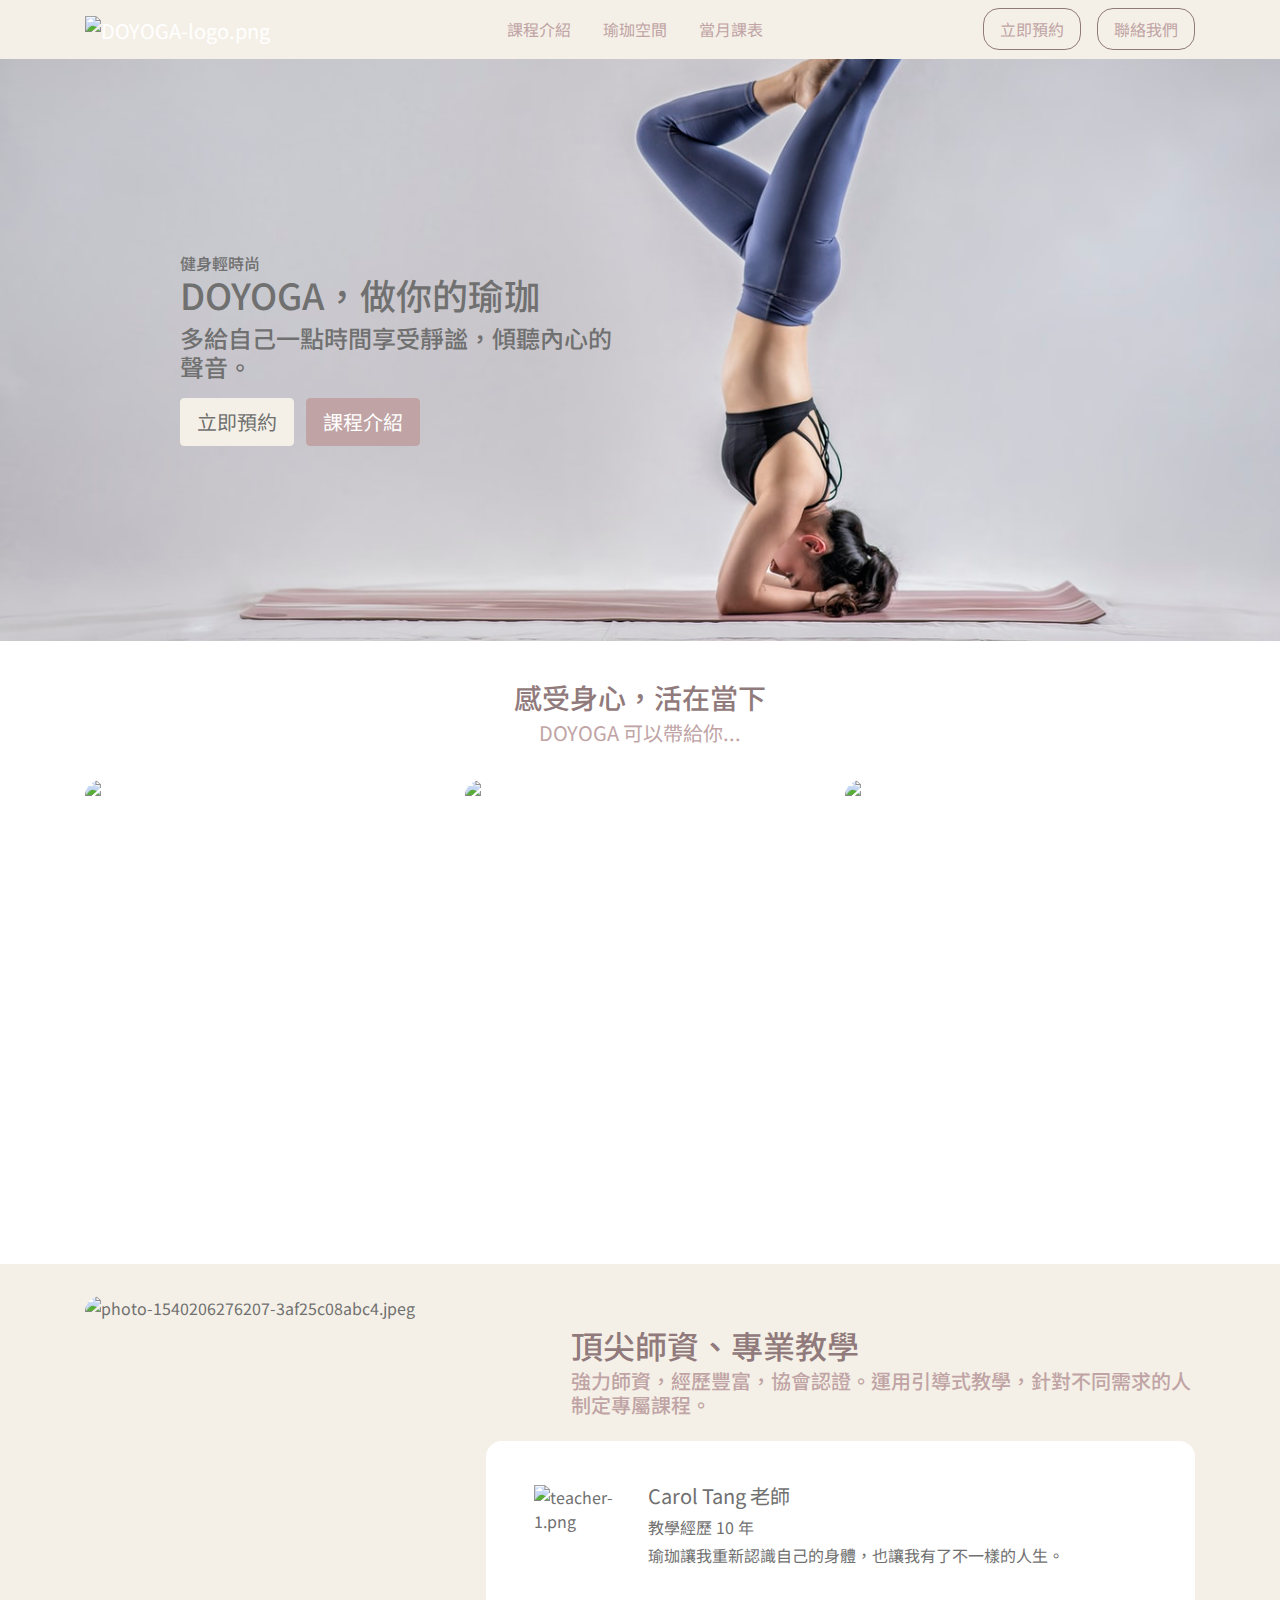
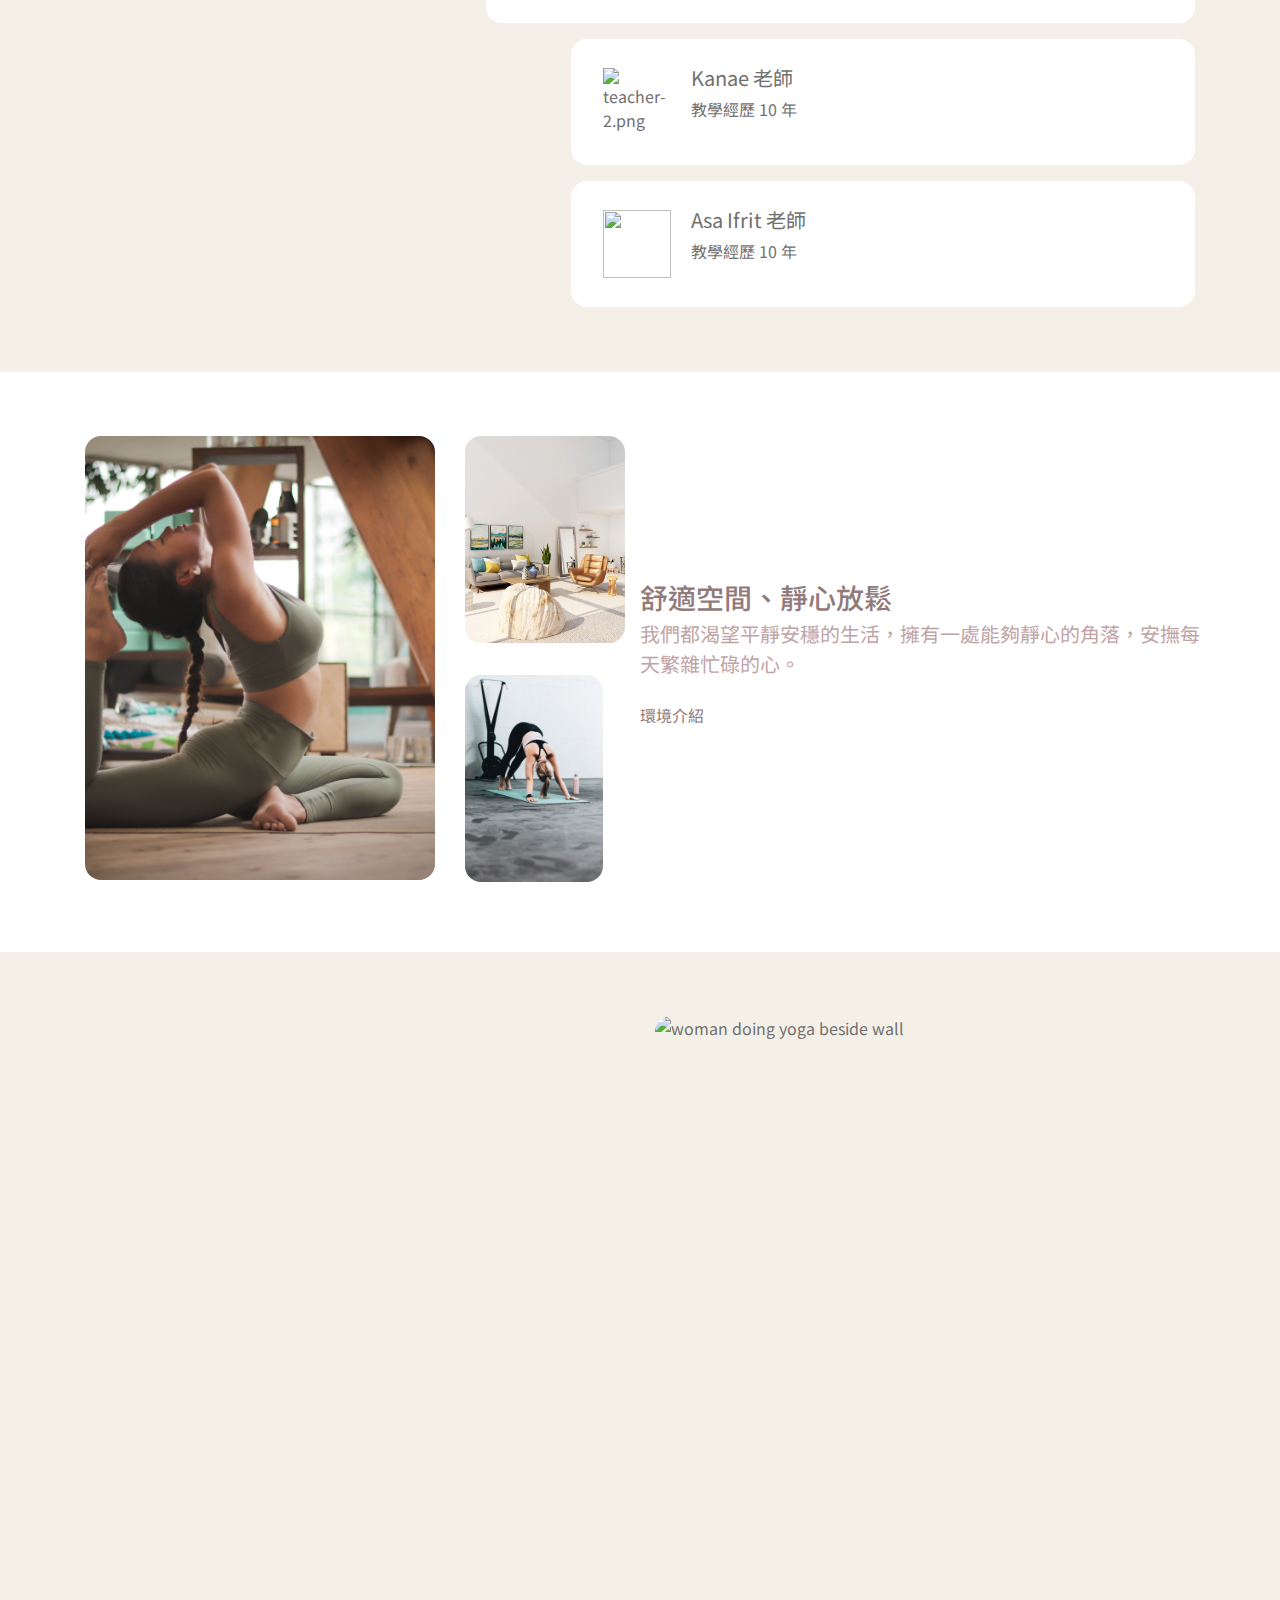
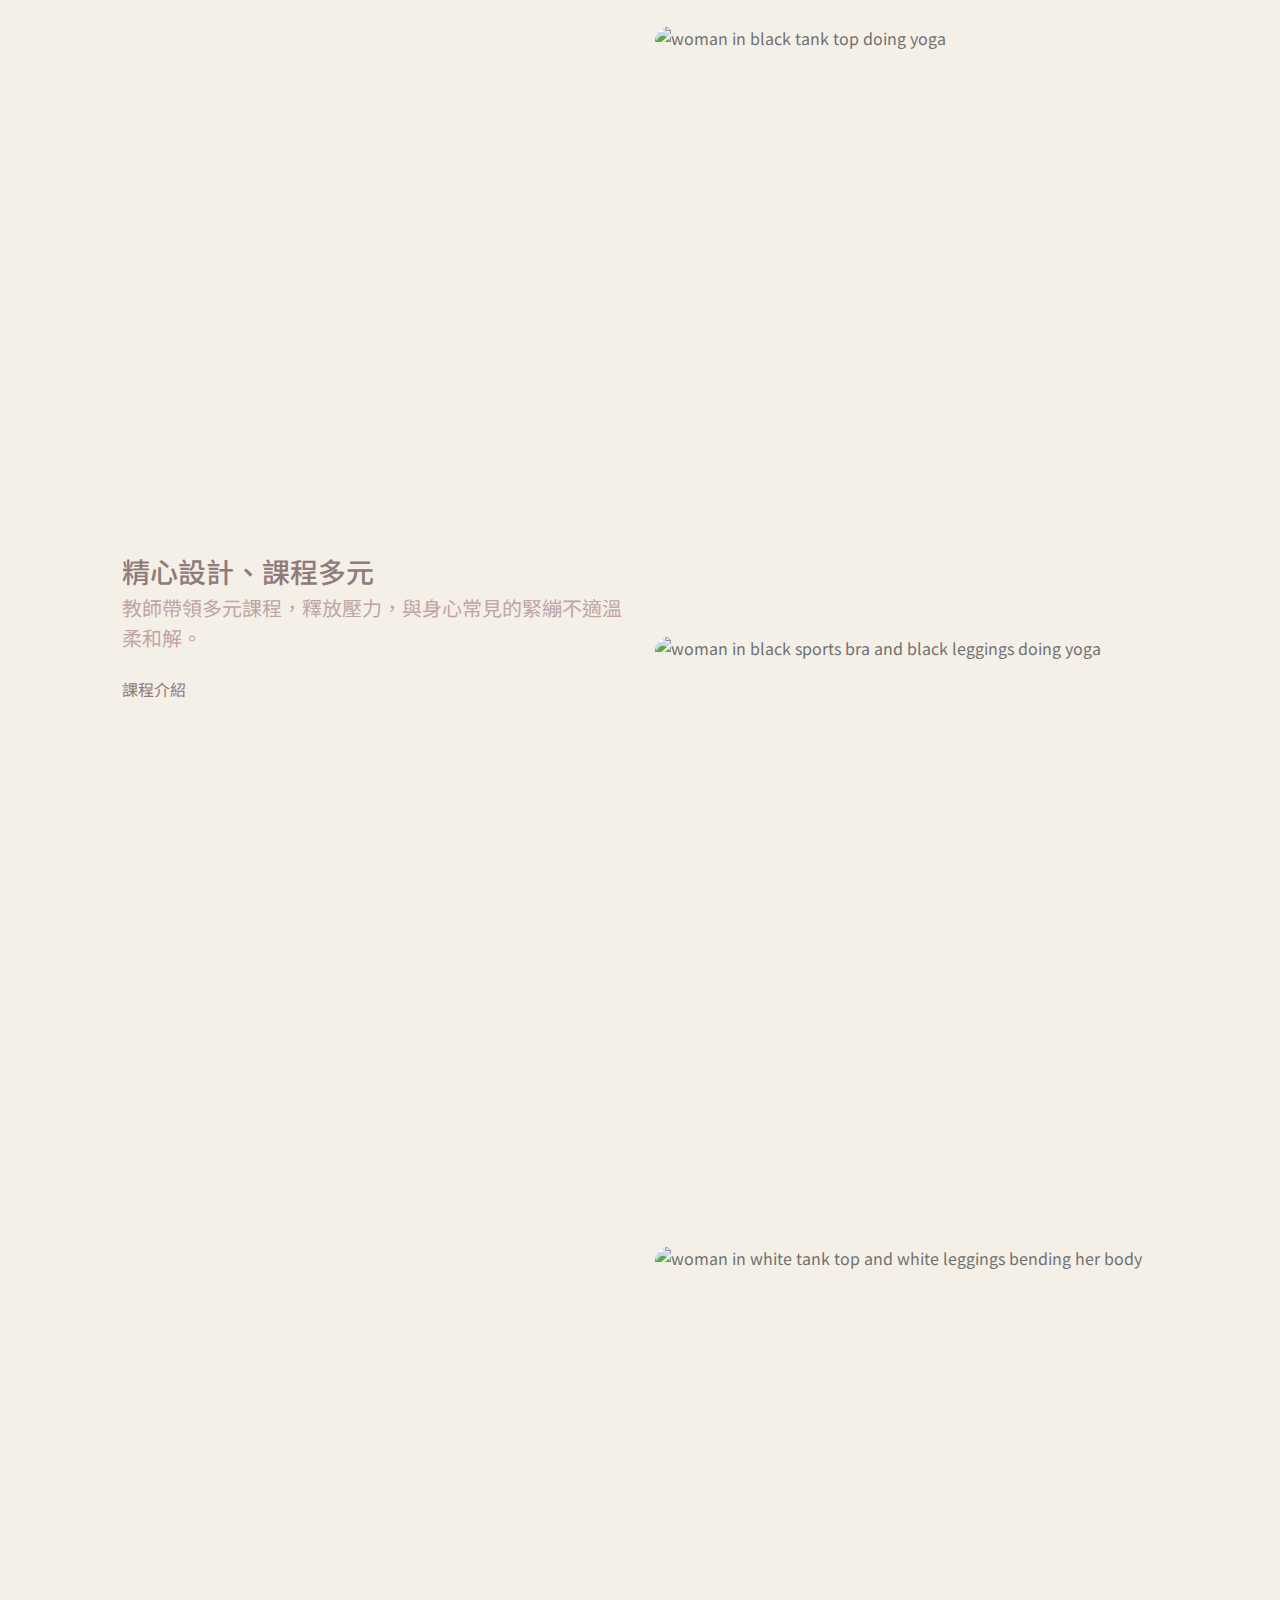
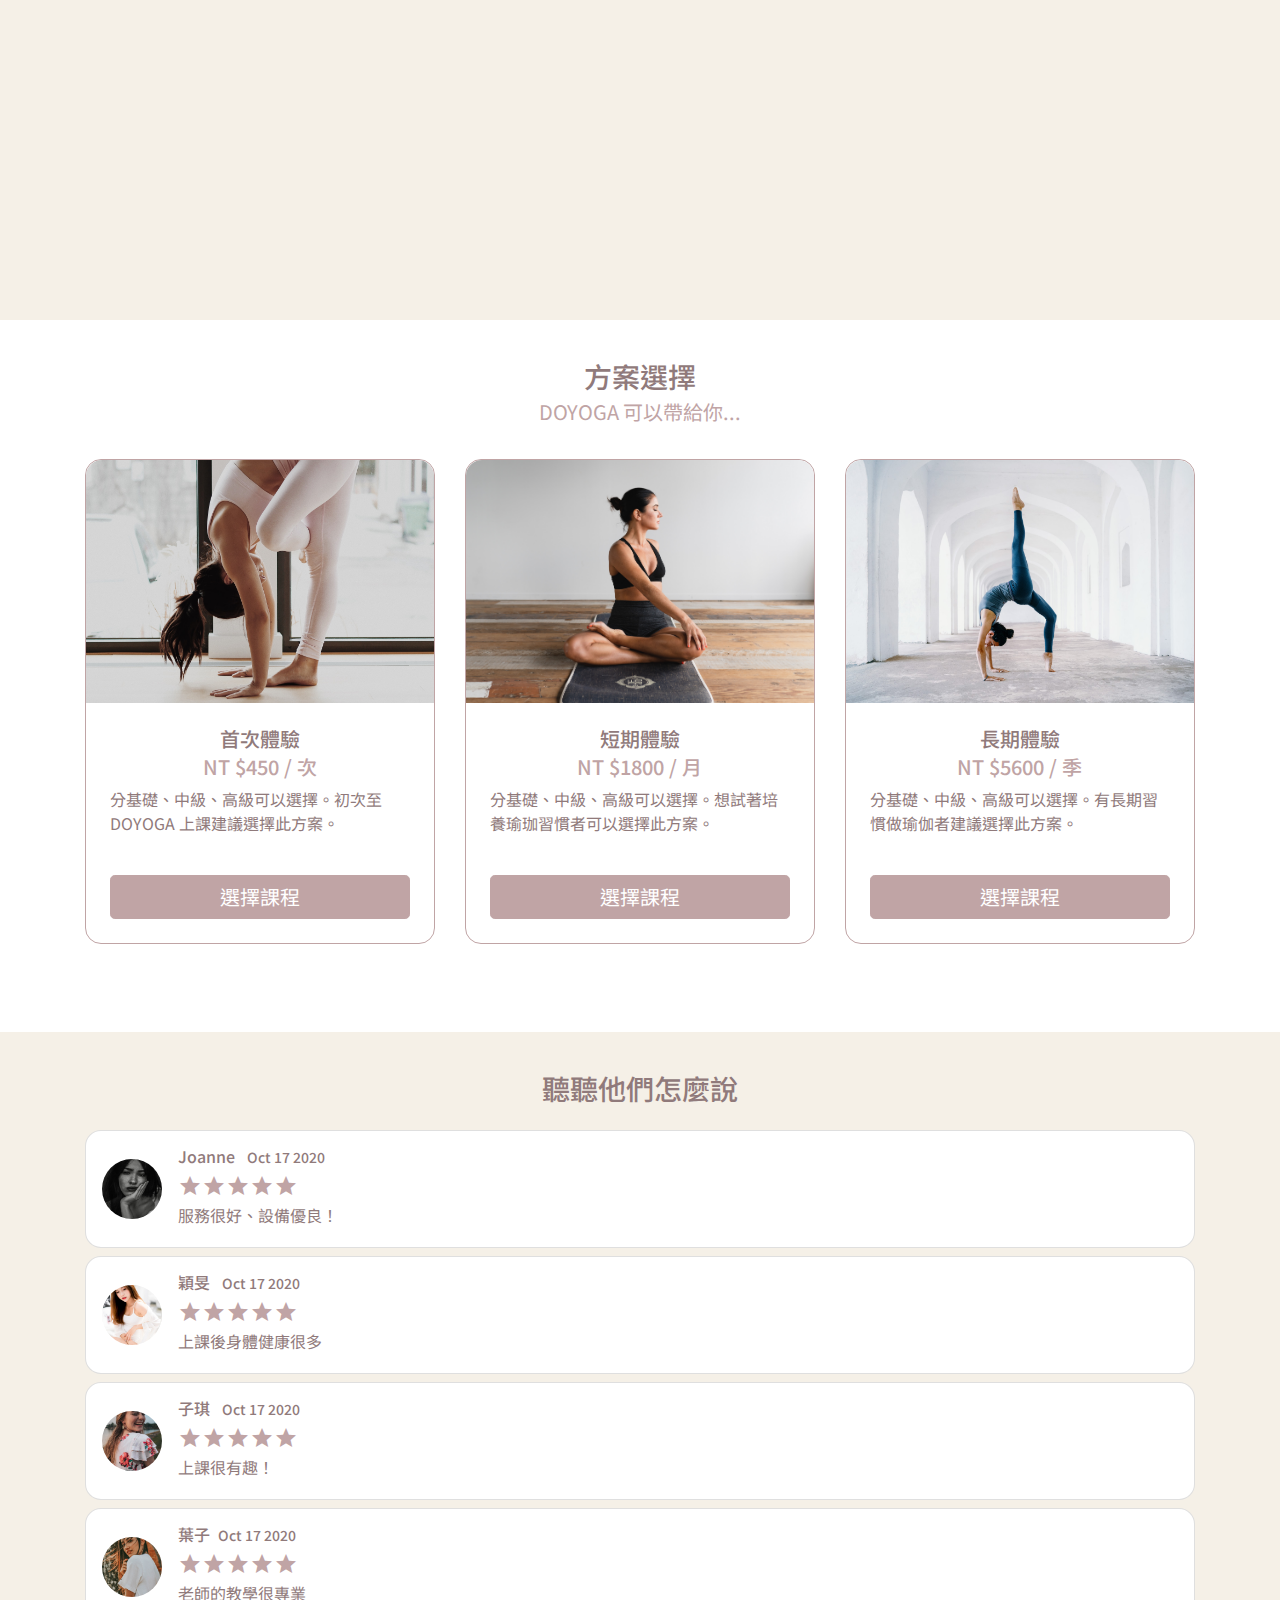
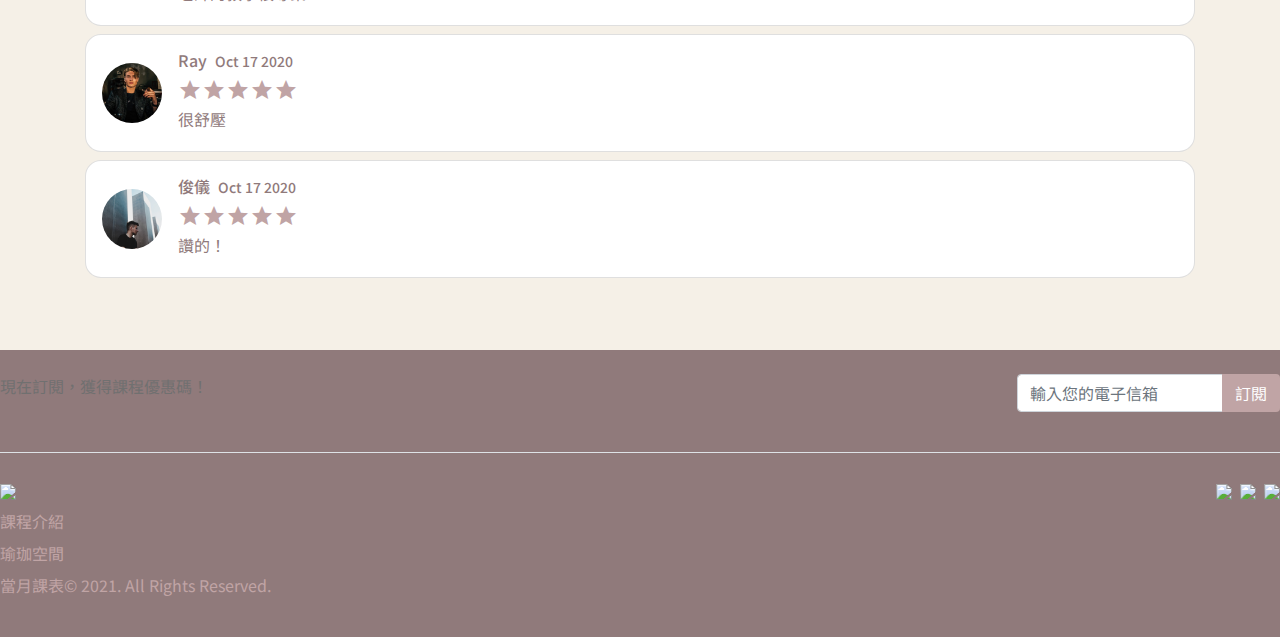
==== index.html @ 5b4532a5 "Update 2021-09-03T15:31:55.054Z" ====
<!DOCTYPE html>
<html lang="en">

<head>
  <meta charset="UTF-8">
  <meta name="viewport" content="width=device-width, initial-scale=1.0">
  <meta http-equiv="X-UA-Compatible" content="ie=edge">
  <title>DOYOGA｜首頁</title>
  <link rel="stylesheet" href="https://cdnjs.cloudflare.com/ajax/libs/font-awesome/5.13.0/css/all.min.css" />
  <link rel="stylesheet" href="./assets/style/bootstrap.css">
  <!-- Swiper -->
  <link rel="stylesheet" href="https://unpkg.com/swiper@7/swiper-bundle.min.css">
  <!-- Google icon -->
  <link href="https://fonts.googleapis.com/icon?family=Material+Icons" rel="stylesheet">
  <link rel="stylesheet" href="./assets/style/all.css">
  <!-- Font Awesome -->
  <link rel="stylesheet" href="https://use.fontawesome.com/releases/v5.15.4/css/all.css"
    integrity="sha384-DyZ88mC6Up2uqS4h/KRgHuoeGwBcD4Ng9SiP4dIRy0EXTlnuz47vAwmeGwVChigm" crossorigin="anonymous">
  <link rel="stylesheet" href="https://fonts.googleapis.com/css?family=Material+Icons|Material+Icons+Outlined|Material+Icons+Two+Tone|Material+Icons+Round|Material+Icons+Sharp">

</head>

<body>
  <nav class="navbar navbar-expand-lg navbar-dark bg-light">
    <div class="container">
      <a class="navbar-brand" href="#">
        <img class="doyoga-log" src="https://github.com/hexschool/webLayoutTraining1st/blob/master/yoga-week8/DOYOGA-logo.png?raw=true" alt="DOYOGA-logo.png">
      </a>
      <button class="navbar-toggler" type="button" data-bs-toggle="collapse" data-bs-target="#navbarToggleExternalContent" aria-controls="navbarToggleExternalContent" aria-expanded="false" aria-label="Toggle navigation">
        <span class="material-icons-outlined text-secondary">
          menu
          </span>
      </button>
      <div class="collapse navbar-collapse d-lg-flex justify-content-center" id="navbarToggleExternalContent">
        <ul class="list-unstyled d-lg-flex mb-3 m-lg-auto">
          <li class="me-7"><a href="#"><h7>課程介紹</h7></a></li>
          <li class="me-7"><a href="#"><h7>瑜珈空間</h7></a></li>
          <li class=""><a href="#"><h7>當月課表</h7></a></li>
        </ul>
        <ul class="list-unstyled d-flex my-lg-auto ">
          <li class="border border-secondary rounded-4 me-3 px-3 py-2"><a href="#"><h7>立即預約</h7></a></li>
          <li class="border border-secondary rounded-4 px-3 py-2"><a href="#"><h7>聯絡我們</h7></a></li>
        </ul>
      </div>
    </div>
  </nav>

  <!-- 下為格可 -->
  <!-- <nav class="navbar navbar-expand-lg navbar-light bg-light">
    <div class="container py-4">
      <div class="flex-grow-1"> <a class="navbar-brand" href="#"><img class="logo"
            src="https://github.com/hexschool/webLayoutTraining1st/blob/master/yoga-week8/DOYOGA-logo.png?raw=true"
            alt="logo"></a></div>
      <button class="navbar-toggler" type="button" data-bs-toggle="collapse" data-bs-target="#navbarSupportedContent"
        aria-controls="navbarSupportedContent" aria-expanded="false" aria-label="Toggle navigation">
        <span class="navbar-toggler-icon"></span>
      </button>
      <div class="collapse navbar-collapse" id="navbarSupportedContent">
        <ul class="navbar-nav me-auto mb-2 mb-lg-0">
          <li class="nav-item">
            <a class="nav-link link-dark me-7 " href="#">立即預約</a>
          </li>
          <li class="nav-item">
            <a class="nav-link link-dark  me-7" href="#">聯絡我們</a>
          </li>
          <li class="nav-item">
            <a class="nav-link link-dark" href="#">當月課表</a>
          </li>
        </ul>
        <ul class="list-unstyled mb-0 d-flex ">
          <li class="nav-item">
            <a class="nav-link link-secondary btn border border-secondary  radius-own me-3 " href="#" tabindex="-1"
              aria-disabled="true">立即預約</a>
          </li>
          <li class="nav-item">
            <a class="nav-link link-secondary  btn border border-secondary radius-own" href="#" tabindex="-1"
              aria-disabled="true">聯絡我們</a>
          </li>
        </ul>
      </div>
    </div>
  </nav> -->
  <!-- <div class="sideicon  d-xs-none d-md-none d-lg-block">
    <ul class="list-unstyled d-flex flex-column align-items-center">
      <li class="mb-2"><a href="#"><i class="fab fa-facebook  fa-3x"></i></a> </li>
      <li class="mb-2"><a href="#"><i class="fab fa-instagram  fa-3x"></i></a></li>
      <li class="mb-2"><a href="#"><i class="fab fa-line fa-3x"></i></a></li>
    </ul>
  </div> -->

  
<!-- --Banner-- -->
<div class="banner d-flex align-items-center">
  <div class="container">
    <div class="row">
      <div class="col-12 col-md-8 col-lg-5 offset-lg-1">
        <h3 class="fs-7 mb-0">健身輕時尚</h3>
        <h2 class="fs-4 fs-md-2 mt-md-0">DOYOGA，做你的瑜珈</h2>
        <h3 class="fs-6 fs-md-5">多給自己一點時間享受靜謐，傾聽內心的聲音。</h3>
        <div class="mt-3">
          <button type="button" class="btn btn-light text-dark fs-6 px-3 py-2 me-2">立即預約</button>
          <button type="button" class="btn btn-primary text-white fs-6 px-3 py-2">課程介紹</button>
        </div>
      </div>
    </div>
  </div>
</div>
<!-- 感受身心-->
<div class="container">
  <h2 class="h4 text-secondary text-center mb-1 mt-8 ">感受身心，活在當下</h2>
  <p class="fs-6 text-primary text-center  mb-5 mb-lg-7 ">DOYOGA 可以帶給你...</p>
  <div class="row mb-lg-11 mb-md-9 mb-11 ">
      <div class="card text-white col-12 col-md-4 border-0 ">
        <img  class="impact1 object-fit-cover card-img"src="https://github.com/hexschool/webLayoutTraining1st/blob/master/yoga-week8/photo-1593810450967-f9c42742e326.jpeg?raw=true"  alt="整體健身">
        <div class="card-img-overlay d-flex flex-column justify-content-end ">
          <h5 class="card-title titleimpact">整體健身</h5>
          <p class="card-text textimpact ">每一個動作，都融入運動解剖學的的觀點強調以身體的中心線為出發點。</p>
          
        </div>
      </div><div class="card text-white col-12 col-md-4 border-0">
        <img class=" object-fit-cover impact1 card-img" src="https://github.com/hexschool/webLayoutTraining1st/blob/master/yoga-week8/photo-1593810451137-5dc55105dace.jpeg?raw=true"  alt="減壓放鬆">
        <div class="card-img-overlay d-flex flex-column justify-content-end  ">
          <h5 class="card-title titleimpact">減壓放鬆</h5>
          <p class="card-text textimpact ">調節全身系統、改善血液循環、減壓養心、釋放身心，達到修心養性的目的。</p>
        </div>
      </div><div class="card text-white col-12 col-md-4 border-0 ">
        <img  class=" object-fit-cover impact1 card-img" src="https://github.com/hexschool/webLayoutTraining1st/blob/master/yoga-week8/photo-1599901860904-17e6ed7083a0.jpeg?raw=true"alt="局部雕塑">
        <div class="card-img-overlay d-flex flex-column justify-content-end  ">
          <h5 class="card-title titleimpact">局部雕塑</h5>
          <p class="card-text textimpact">幫助強化背部與腹部的核心肌群，增進我們身體穩定度以及保持良好體態。</p>
        </div>
      </div>
  </div>
</div>

<!-- 頂尖師資 -->
<div class="bg-light pt-7 pb-9">
  <div class="container d-xl-flex">
    <img class="doyoga-teachers-img d-none d-xl-block rounded-4 "
      src="https://github.com/hexschool/webLayoutTraining1st/blob/master/yoga-week8/photo-1540206276207-3af25c08abc4.jpeg?raw=true" alt="photo-1540206276207-3af25c08abc4.jpeg"/>
    <div class="ms-lg-12 mt-lg-12">
      <ul class="list-unstyled mb-5">
        <li>
          <h3 class="text-secondary text-center text-lg-start mb-1">頂尖師資、專業教學</h3>
        </li>
        <li>
          <h6 class="text-primary">
            強力師資，經歷豐富，協會認證。運用引導式教學，針對不同需求的人制定專屬課程。
          </h6>
        </li>
      </ul>
      <div class="d-flex justify-content-md-end position-relative">
        <div class="teacher-one bg-white d-flex align-items-center rounded-4 p-3 py-md-8 ps-md-9 mb-3">
          <img class="teacher-one-img me-3 me-md-4" src="https://github.com/hexschool/webLayoutTraining1st/blob/master/yoga-week8/teacher-1.png?raw=true" alt="teacher-1.png" />
          <ul class="list-unstyled">
            <li>
              <p class="fs-6 mb-1 text-dark">Carol Tang 老師</p>
            </li>
            <li>
              <p class="fs-7 mb-1 text-dark">教學經歷 10 年</p>
            </li>
            <li>
              <p class="fs-7 mb-0 text-dark">瑜珈讓我重新認識自己的身體，也讓我有了不一樣的人生。</p>
            </li>
          </ul>
        </div>
      </div>
      <div class="d-flex justify-content-md-end">
        <div class="teacher-others bg-white d-flex align-items-center rounded-4 p-3 py-md-5 ps-md-7 mb-3">
          <img class="teacher-others-img me-3 me-md-4" src="https://github.com/hexschool/webLayoutTraining1st/blob/master/yoga-week8/teacher-2.png?raw=true" alt="teacher-2.png" />
          <ul class="list-unstyled">
            <li>
              <p class="fs-6 mb-1 text-dark">Kanae 老師</p>
            </li>
            <li>
              <p class="fs-7 mb-1 text-dark">教學經歷 10 年</p>
            </li>
          </ul>
        </div>
      </div>
      <div class="d-flex justify-content-md-end">
        <div class="teacher-others bg-white d-flex align-items-center rounded-4 p-3 py-md-5 ps-md-7">
          <img class="teacher-others-img me-3 me-md-4" src="https://github.com/hexschool/webLayoutTraining1st/blob/master/yoga-week8/teacher-3.png?raw=true">
          <ul class="list-unstyled">
            <li>
              <p class="fs-6 mb-1 text-dark">Asa Ifrit 老師</p>
            </li>
            <li>
              <p class="fs-7 mb-1 text-dark">教學經歷 10 年</p>
            </li>
          </ul>
        </div>
    </div>
  </div>
</div>
</div>
<!-- 舒適空間、靜心放鬆 -->
<div class="nice-space py-9 py-md-10 py-lg-11">
  <div class="container">
    <div class="row">
      <!-- 文字 -->
      <div class="nice-space-text col-md-6 order-md-3 py-md-9">
        <h3 class="h4 text-secondary mb-1">舒適空間、靜心放鬆</h3>
        <p class="fs-6 text-primary mb-3 mb-lg-5">
          我們都渴望平靜安穩的生活，擁有一處能夠靜心的角落，安撫每天繁雜忙碌的心。
        </p>
        <p class="d-flex align-items-center text-secondary">
          環境介紹<span class="material-icons ms-2"> arrow_right_alt </span>
        </p>
      </div>
      <!-- 圖片 -->
      <div class="nice-space-img col-6 col-md-4 order-md-1">
        <img class="img-fluid object-fit-cover rounded-4 h-210 h-md-266 h-lg-444"
          src="./assets/images/space/space01.jpg" alt="舒適空間01" />
      </div>

      <div class="nice-space-img col-6 col-md-2 order-md-2">
        <div class="mb-7">
          <img class="img-fluid object-fit-cover rounded-4 h-210 h-md-117 h-lg-207"
            src="./assets/images/space/space02.jpg" alt="舒適空間02" />
        </div>
        <div>
          <img class="img-fluid
              object-fit-cover
              rounded-4
              d-none d-md-block
              w-md-100
              h-md-117 h-lg-207
            " src="./assets/images/space/space03.jpg" alt="舒適空間03" />
        </div>
      </div>
    </div>
  </div>
</div>
<!-- 舒適空間、靜心放鬆 end-->

<!-- 精心設計、課程多元 -->
<div class="bg-light py-11 course">
  <div class="container-fluid">
    <div class="row flex-column flex-md-row">
      <div class="col-md-6 col-lg-5 offset-lg-1 d-flex justify-content-md-center align-items-md-center">
        <div class="course-text">
          <h3 class="h4 text-secondary mb-1">精心設計、課程多元</h3>
          <p class="fs-6 text-primary mb-lg-5">教師帶領多元課程，釋放壓力，與身心常見的緊繃不適溫柔和解。</p>
          <a href="#" class="d-inline-flex align-items-center link-secondary mb-3">
            課程介紹
            <span class="material-icons ms-2">arrow_right_alt</span>
          </a>
        </div>
      </div>
      <div class="col-md-6">
        <div class="swiper course-swiper">
          <div class="swiper-wrapper">
            <div class="swiper-slide ratio ratio-1x1">
              <img
                src="https://github.com/hexschool/webLayoutTraining1st/blob/master/yoga-week8/woman%20doing%20yoga%20beside%20wall.jpg?raw=true"
                alt="woman doing yoga beside wall" class="img-fluid rounded-4 object-fit-cover">
            </div>
            <div class="swiper-slide ratio ratio-1x1">
              <img
                src="https://github.com/hexschool/webLayoutTraining1st/blob/master/yoga-week8/rawan-yasser-zQ1ypq-WHzQ-unsplash.jpg?raw=true"
                alt="woman in black tank top doing yoga" class="img-fluid rounded-4 object-fit-cover">
            </div>
            <div class="swiper-slide ratio ratio-1x1">
              <img
                src="https://github.com/hexschool/webLayoutTraining1st/blob/master/yoga-week8/woman%20in%20black%20sports%20bra%20and%20black%20leggings%20doing%20yoga.jpg?raw=true"
                alt="woman in black sports bra and black leggings doing yoga"
                class="img-fluid rounded-4 object-fit-cover">
            </div>
            <div class="swiper-slide ratio ratio-1x1">
              <img
                src="https://github.com/hexschool/webLayoutTraining1st/blob/master/yoga-week8/woman%20in%20white%20tank%20top%20and%20white%20leggings%20bending%20her%20body.jpg?raw=true"
                alt="woman in white tank top and white leggings bending her body"
                class="img-fluid rounded-4 object-fit-cover">
            </div>
          </div>
        </div>
      </div>
    </div>
  </div>
</div>
<!-- 精心設計、課程多元 end -->


<!-- 方案選擇 -->
<div class="plan-option pt-7 pt-md-8 pb-9 pb-lg-11 pb-md-10 ">
  <div class="container">
    <div>
      <h3 class="h4 text-secondary text-center mb-1">方案選擇</h3>
      <p class="fs-6 text-primary text-center mb-5 mb-lg-7">DOYOGA 可以帶給你...</p>
    </div>
    <div class="row">
      <div class="col-lg-4 mb-md-5 mb-3">
        <div class="card plan-choose-img border-primary rounded-4">
          <div class="d-md-flex d-lg-block g-md-0">
            <div class="col-md-6 col-lg-12">
              <img src="./assets/images/plan/plan1.jpg" class="card-img-top img-fluid radius-top h-243" alt="方案選擇1" />
            </div>
            <div class="col-md-6 col-lg-12">
              <div class="card-body h-100 p-5">
                <h6 class="card-title text-secondary text-lg-center text-md-start text-center mb-1">
                  首次體驗
                </h6>
                <h6 class="text-primary text-center text-lg-center text-md-start text-center mb-2">
                  NT $450 / 次
                </h6>
                <p class="card-text text-secondary mb-8 mb-md-5 mb-lg-8">
                  分基礎、中級、高級可以選擇。初次至 DOYOGA
                  上課建議選擇此方案。
                </p>
                <a href="#" class="btn rounded-3 btn-primary btn-text-color d-grid text-white fs-6">選擇課程</a>
              </div>
            </div>
          </div>
        </div>
      </div>
      <div class="col-lg-4 mb-md-5 mb-3">
        <div class="card plan-choose-img border-primary rounded-4">
          <div class="d-md-flex d-lg-block g-md-0">
            <div class="col-md-6 col-lg-12">
              <img src="./assets/images/plan/plan2.jpg" class="card-img-top img-fluid radius-top h-243" alt="方案選擇2" />
            </div>
            <div class="col-md-6 col-lg-12">
              <div class="card-body h-100 p-5">
                <h6 class="card-title text-secondary text-lg-center text-md-start text-center mb-1">
                  短期體驗
                </h6>
                <h6 class="text-primary text-center text-lg-center text-md-start mb-2">
                  NT $1800 / 月
                </h6>
                <p class="card-text text-secondary mb-8 mb-md-5 mb-lg-8">
                  分基礎、中級、高級可以選擇。想試著培養瑜珈習慣者可以選擇此方案。
                </p>
                <a href="#" class="btn rounded-3 btn-primary btn-text-color d-grid text-white fs-6">選擇課程</a>
              </div>
            </div>
          </div>
        </div>
      </div>
      <div class="col-lg-4 mb-md-5 mb-3">
        <div class="card plan-choose-img border-primary rounded-4">
          <div class="d-md-flex d-lg-block g-md-0">
            <div class="col-md-6 col-lg-12">
              <img src="./assets/images/plan/plan3.jpg" class="card-img-top img-fluid radius-top h-243" alt="方案選擇3" />
            </div>
            <div class="col-md-6 col-lg-12">
              <div class="card-body h-100 p-5">
                <h6 class="card-title text-secondary text-lg-center text-md-start text-center mb-1">
                  長期體驗
                </h6>
                <h6 class="text-primary text-center text-lg-center text-md-start mb-2">
                  NT $5600 / 季
                </h6>
                <p class="card-text text-secondary mb-8 mb-md-5 mb-lg-8">
                  分基礎、中級、高級可以選擇。有長期習慣做瑜伽者建議選擇此方案。
                </p>
                <a href="#" class="btn rounded-3 btn-primary btn-text-color d-grid text-white fs-6
                    ">選擇課程</a>
              </div>
            </div>
          </div>
        </div>
      </div>
    </div>
  </div>
</div>
<!-- 方案選擇 end-->

<!-- 聽聽他們怎麼說 -->
<div class="customer-response  bg-light pt-7  pt-md-8 pb-md-11">
  <div class="container position-relative ">
    <h3 class="h4 text-secondary text-center mb-5  mb-md-5">聽聽他們怎麼說</h3>
    <!-- Swiper -->
    <div class="swiper customer-responses-swiper">
      <div class="swiper-wrapper">
        <div class="swiper-slide">
          <!-- card1 -->
          <div class="card h-100 rounded-4 flex-row px-3 mb-2">
            <div class="py-6 ">
              <img class="img-fluid w-60" src="./assets/images/customer/user-1.png" alt="Joanne">
            </div>
            <div class="card-body ">
              <h4 class="fs-7  text-secondary">Joanne <span class="fs-8 ms-2">Oct 17 2020</span></h4>
              <p class="m-0 text-primary"><span class="material-icons  ">star</span><span
                  class="material-icons">star</span><span class="material-icons">star</span><span
                  class="material-icons">star</span><span class="material-icons">star</span>
              </p>
              <p class="m-0 text-secondary">服務很好、設備優良！</p>
            </div>
          </div>
        </div>
        <div class="swiper-slide">
          <!-- card2 -->
          <div class="card h-100  rounded-4 flex-row px-3 mb-2">
            <div class="py-6 ">
              <img class="img-fluid w-60" src="./assets/images/customer/user-2.png" alt="穎旻">
            </div>
            <div class="card-body ">
              <h4 class="fs-7  text-secondary">穎旻 <span class="fs-8 ms-2">Oct 17 2020</span></h4>
              <p class="m-0 text-primary"><span class="material-icons  ">star</span><span
                  class="material-icons">star</span><span class="material-icons">star</span><span
                  class="material-icons">star</span><span class="material-icons">star</span>
              </p>
              <p class="m-0 text-secondary">上課後身體健康很多</p>
            </div>
          </div>
        </div>
        <div class="swiper-slide">
          <!-- card3 -->
          <div class="card h-100  rounded-4 flex-row px-3 mb-2">
            <div class="py-6 ">
              <img class="img-fluid w-60" src="./assets/images/customer/user-3.png" alt="子琪">
            </div>
            <div class="card-body ">
              <h4 class="fs-7  text-secondary">子琪 <span class="fs-8 ms-2">Oct 17 2020</span></h4>
              <p class="m-0 text-primary"><span class="material-icons  ">star</span><span
                  class="material-icons">star</span><span class="material-icons">star</span><span
                  class="material-icons">star</span><span class="material-icons">star</span>
              </p>
              <p class="m-0 text-secondary">上課很有趣！</p>
            </div>
          </div>
        </div>
        <div class="swiper-slide">
          <!-- card4 -->
          <div class="card h-100  rounded-4 flex-row px-3 mb-2">
            <div class="py-6 ">
              <img class="img-fluid w-60" src="./assets/images/customer/user-4.png" alt="葉子">
            </div>
            <div class="card-body ">
              <h4 class="fs-7  text-secondary">葉子<span class="fs-8 ms-2">Oct 17 2020</span></h4>
              <p class="m-0 text-primary"><span class="material-icons  ">star</span><span
                  class="material-icons">star</span><span class="material-icons">star</span><span
                  class="material-icons">star</span><span class="material-icons">star</span>
              </p>
              <p class="m-0 text-secondary">老師的教學很專業</p>
            </div>
          </div>
        </div>
        <div class="swiper-slide">
          <!-- card5 -->
          <div class="card h-100  rounded-4 flex-row px-3 mb-2">
            <div class="py-6 ">
              <img class="img-fluid w-60" src="./assets/images/customer/user-5.png" alt="Ray">
            </div>
            <div class="card-body ">
              <h4 class="fs-7  text-secondary">Ray<span class="fs-8 ms-2">Oct 17 2020</span></h4>
              <p class="m-0 text-primary"><span class="material-icons  ">star</span><span
                  class="material-icons">star</span><span class="material-icons">star</span><span
                  class="material-icons">star</span><span class="material-icons">star</span>
              </p>
              <p class="m-0 text-secondary">很舒壓</p>
            </div>
          </div>
        </div>
        <div class="swiper-slide">
          <!-- card6 -->
          <div class="card h-100  rounded-4 flex-row px-3 mb-2  ">
            <div class="py-6 ">
              <img class="img-fluid w-60" src="./assets/images/customer/user-6.png" alt="俊儀">
            </div>
            <div class="card-body ">
              <h4 class="fs-7  text-secondary">俊儀<span class="fs-8 ms-2">Oct 17 2020</span></h4>
              <p class="m-0 text-primary"><span class="material-icons  ">star</span><span
                  class="material-icons">star</span><span class="material-icons">star</span><span
                  class="material-icons">star</span><span class="material-icons">star</span>
              </p>
              <p class="m-0 text-secondary">讚的！</p>
            </div>
          </div>
        </div>

      </div>

    </div>
    <div class="swiper-button-next text-secondary d-md-none"></div>
    <div class="swiper-button-prev text-secondary d-md-none"></div>
    <div class="swiper-pagination d-none"></div>


  </div>
</div>
<!-- 聽聽他們怎麼說 end -->

  <footer class="footer bg-secondary">
    <div class="border-bottom">
      <ul
        class=" list-unstyled d-flex flex-column flex-md-column flex-lg-row justify-content-lg-between l-epadding mb-5 pt-5">
        <li class="textsub mb-2">現在訂閱，獲得課程優惠碼！</li>
        <li>
          <form>
            <div class="input-group mb-3  ">
              <label for="email"></label>
              <input type="email" name="email" class="form-control rounded-start" placeholder="輸入您的電子信箱"
                aria-label="email" aria-describedby="basic-addon2">
              <a href="#" class="btn bg-primary text-white"> 訂閱</a>
            </div>
          </form>
        </li>
      </ul>
    </div>
    <div class="l-epadding mt-5 ">
      <ul class="list-unstyled  d-flex justify-content-between mb-2">
        <li><a class="" href="#"><img class="logo"
              src="https://github.com/hexschool/webLayoutTraining1st/blob/master/yoga-week8/DOYOGA.png?raw=true"></a>
        </li>
        <li>
          <ul class=" list-unstyled d-flex justify-content-between ">
            <li><a class="" href="#"><img class="iconsns-s me-2 "
                  src="https://raw.githubusercontent.com/hexschool/webLayoutTraining1st/master/week3/icon-fb.svg"></a>
            </li>
            <li><a class="" href="#"><img class="iconsns-s me-2"
                  src="https://raw.githubusercontent.com/hexschool/webLayoutTraining1st/master/week3/icon-ig.svg"></a>
            </li>
            <li><a class="" href="#"><img class="iconsns-s"
                  src="https://raw.githubusercontent.com/hexschool/webLayoutTraining1st/master/week3/icon-line.svg"></a>
            </li>
        </li>
    </div>
    <div class="l-epadding">
      <ul class=" list-unstyled mb-0">
        <li class="mb-2"><a href="#" class="textfunct">課程介紹</a></li>
        <li class="mb-2"><a href="#" class="textfunct">瑜珈空間</a></li>
        <li>
          <ul class=" list-unstyled pb-7 d-flex flex-column flex-md-row">
            <li class="mb-2"><a href="#" class="textfunct">當月課表</a></li>
            <li class=><a href="#" class="textfunct ms-ipad-pc">© 2021. All Rights Reserved.</a></li>
          </ul>
        </li>
      </ul>
    </div>
  </footer>

  <script src="./assets/js/vendors.js"></script>
  <!-- Swiper -->
  <script src="https://unpkg.com/swiper@7/swiper-bundle.min.js"></script>
  <script src="./assets/js/all.js"></script>
</body>

</html>
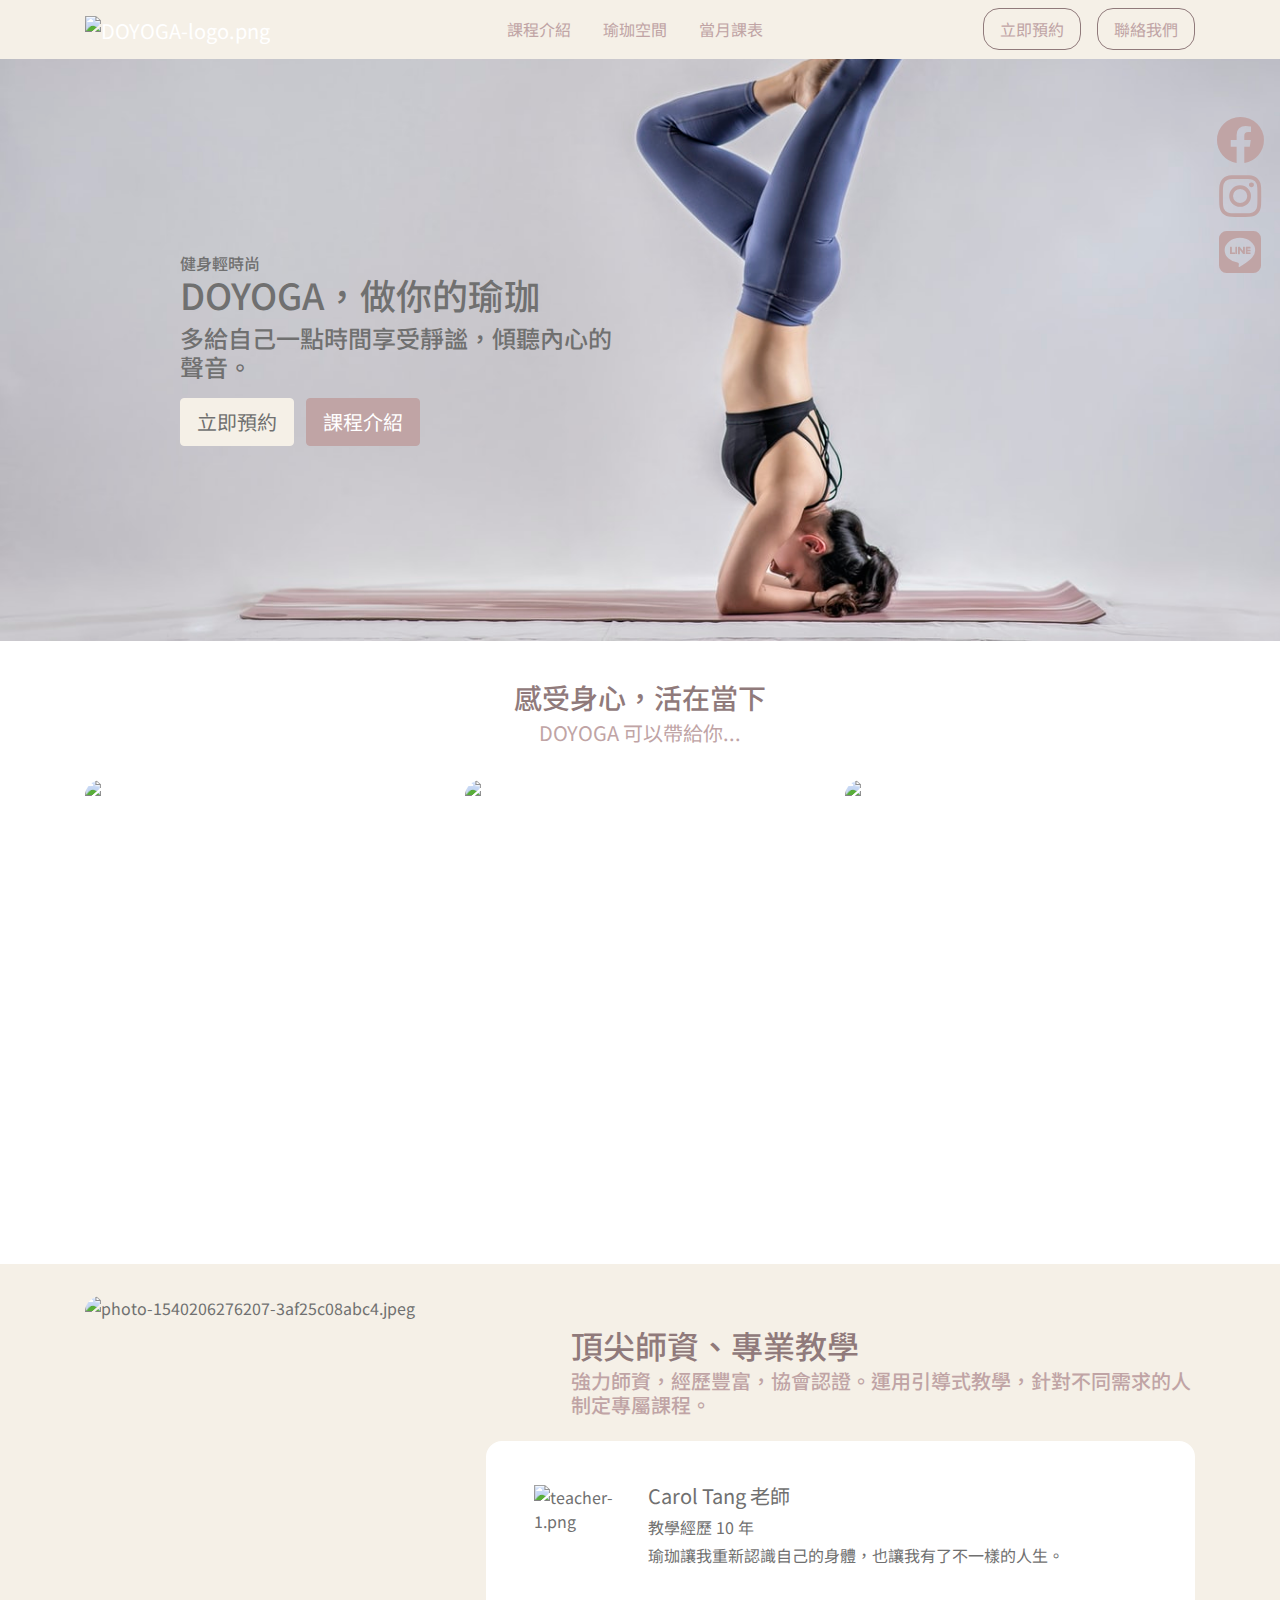
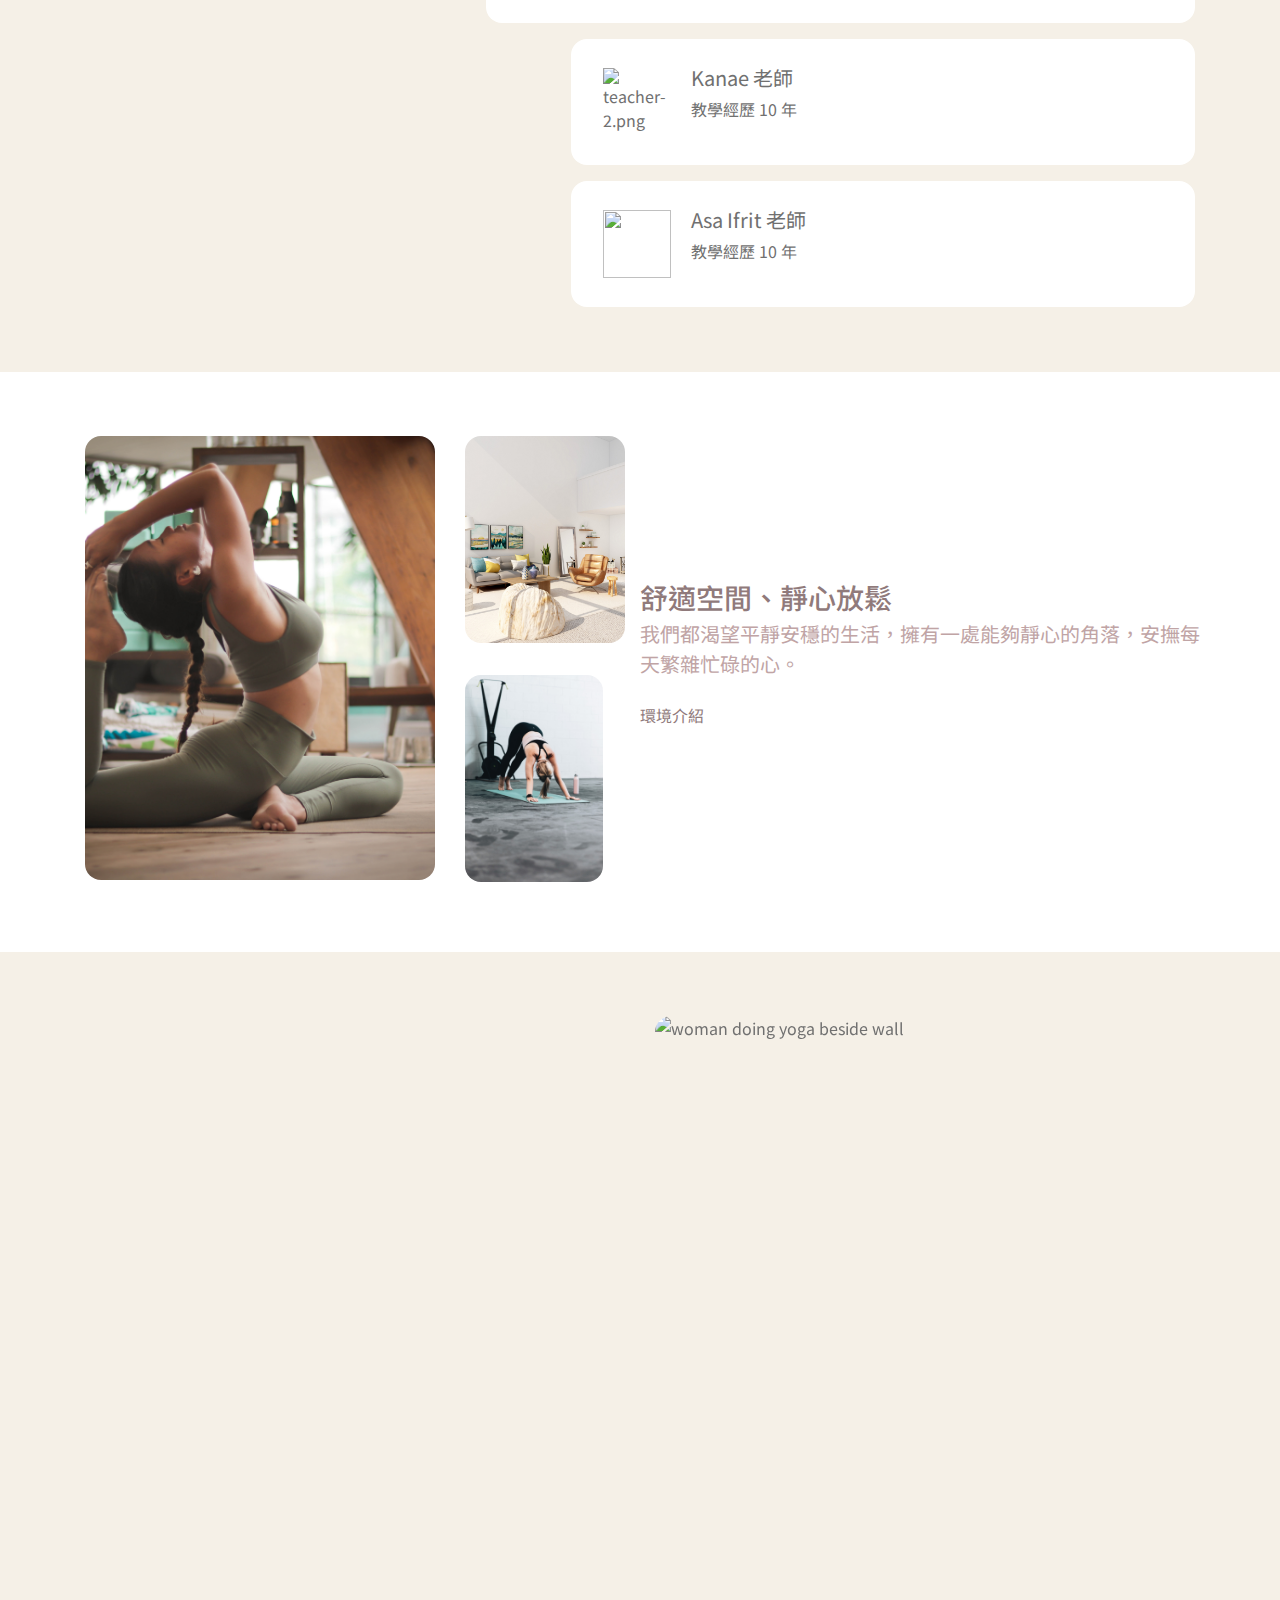
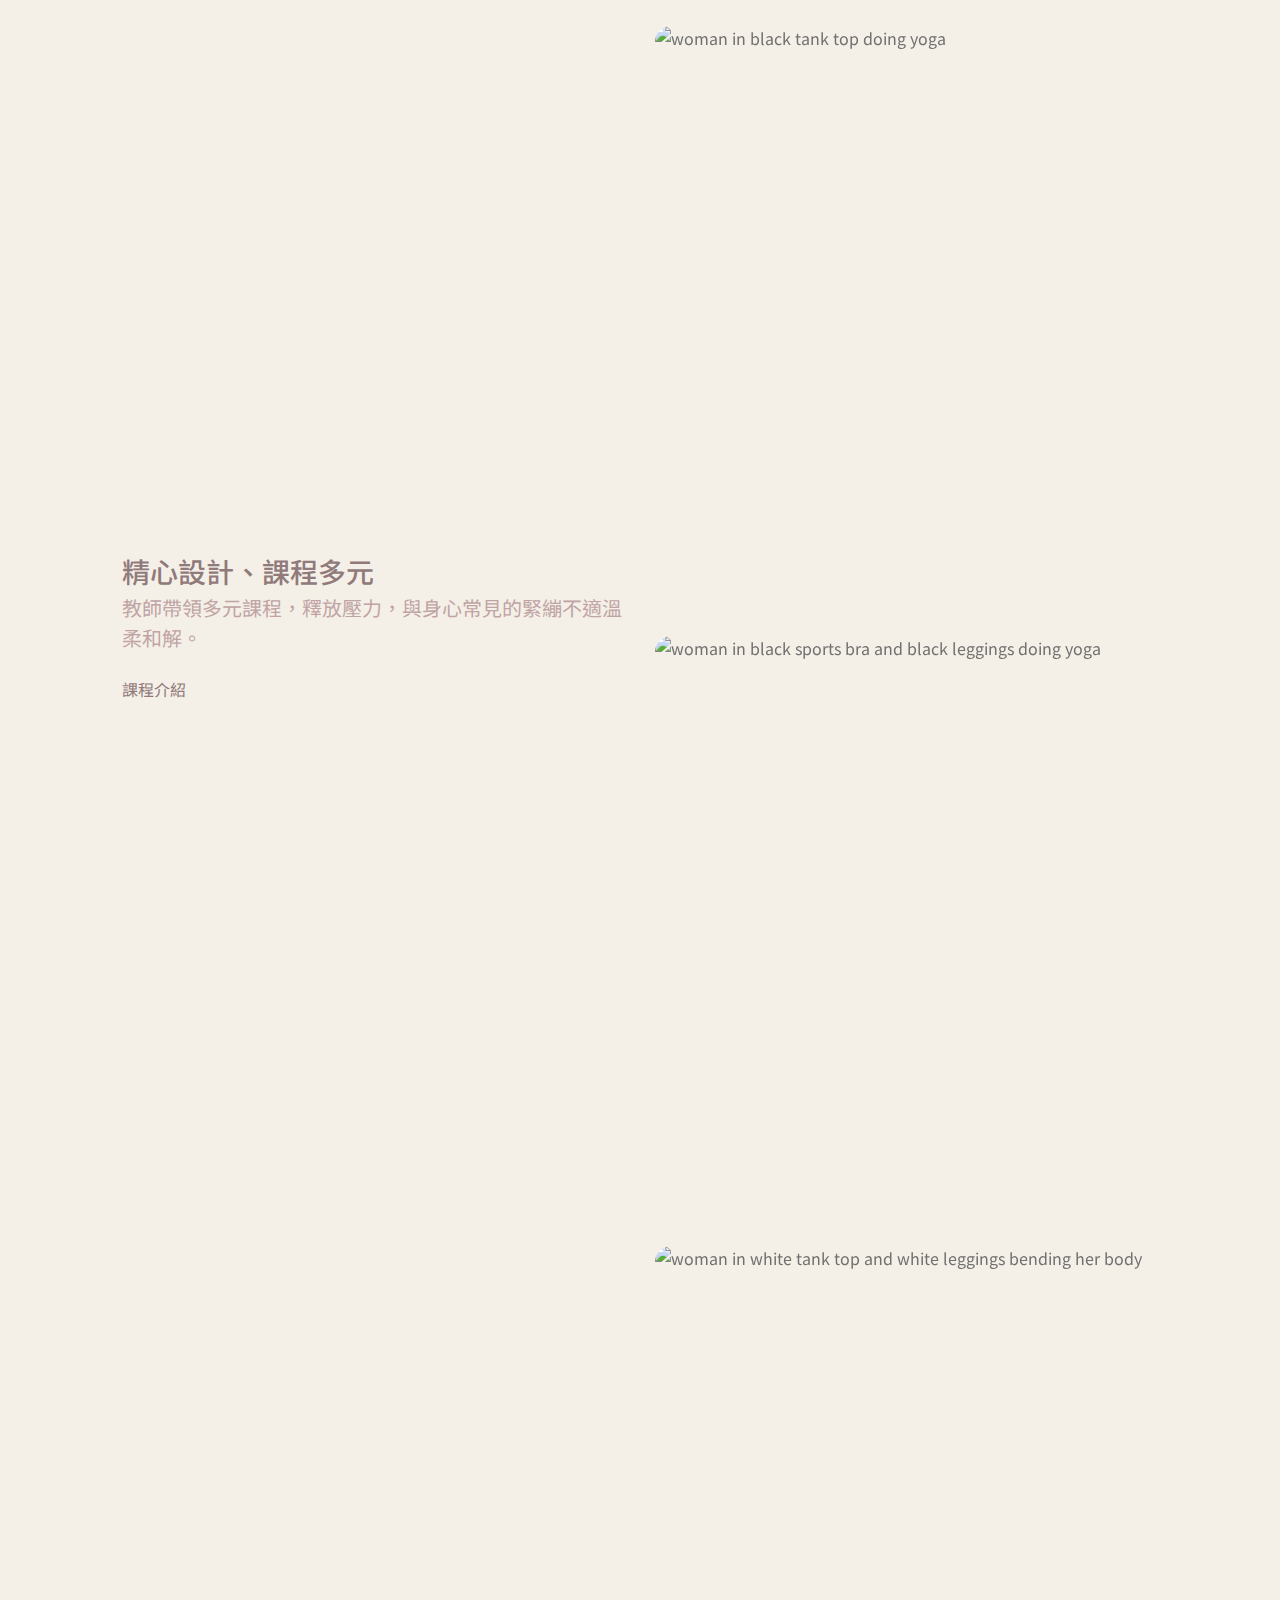
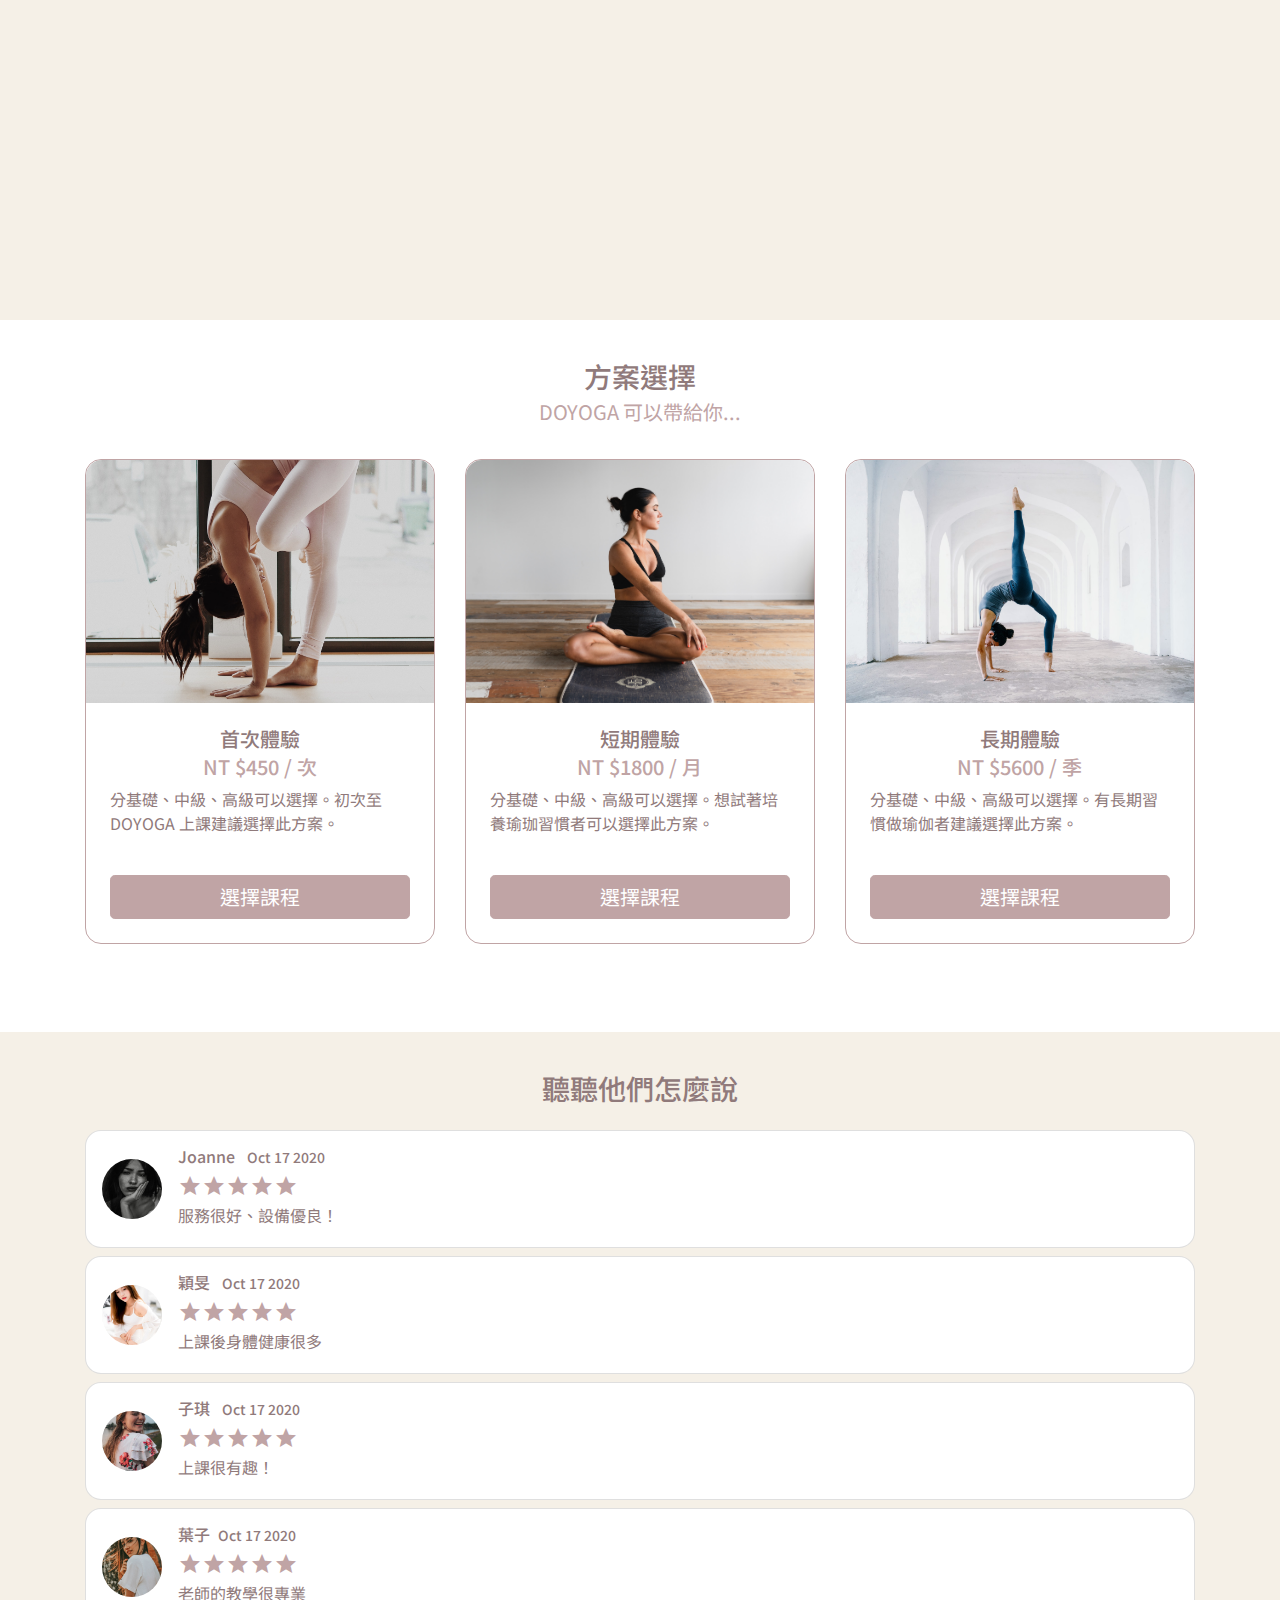
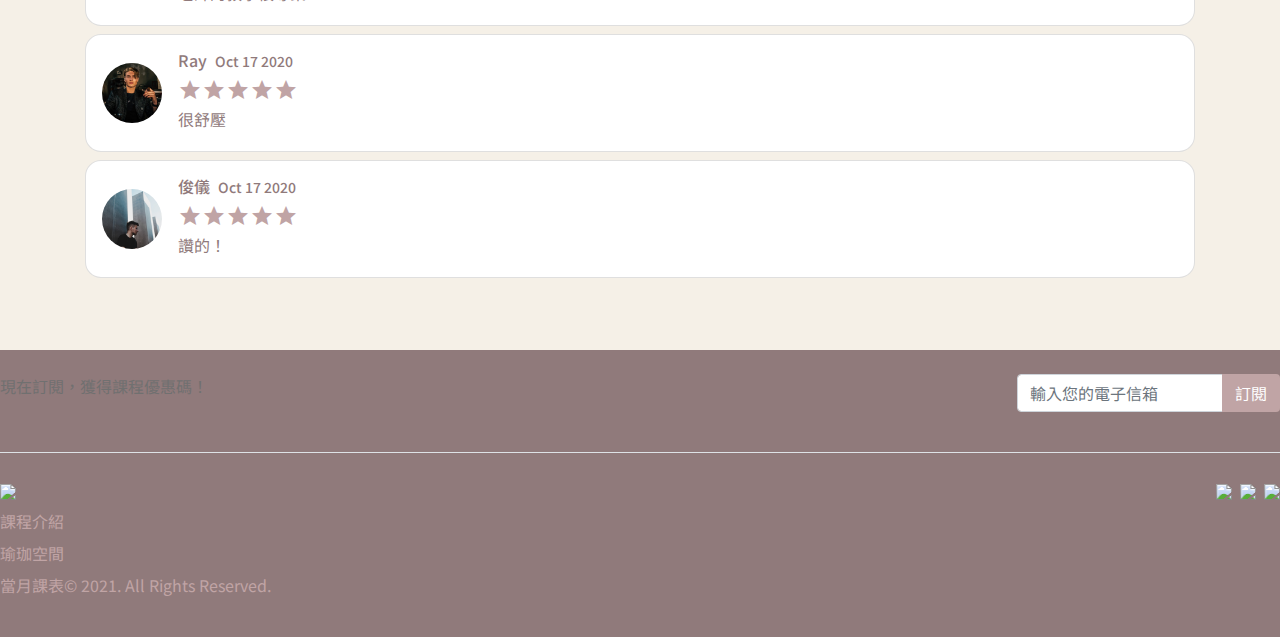
==== commit 97c35f46: "Update 2021-09-03T15:53:32.880Z" ====
--- a/index.html
+++ b/index.html
@@ -80,13 +80,13 @@
       </div>
     </div>
   </nav> -->
-  <!-- <div class="sideicon  d-xs-none d-md-none d-lg-block">
+  <div class="sideicon  d-xs-none d-md-none d-lg-block">
     <ul class="list-unstyled d-flex flex-column align-items-center">
       <li class="mb-2"><a href="#"><i class="fab fa-facebook  fa-3x"></i></a> </li>
       <li class="mb-2"><a href="#"><i class="fab fa-instagram  fa-3x"></i></a></li>
       <li class="mb-2"><a href="#"><i class="fab fa-line fa-3x"></i></a></li>
     </ul>
-  </div> -->
+  </div>
 
   
 <!-- --Banner-- -->
--- a/assets/style/all.css
+++ b/assets/style/all.css
@@ -24190,6 +24190,12 @@
   height: 31px;
 }
 
+.sideicon {
+  position: fixed;
+  right: 16px;
+  bottom: 600px;
+}
+
 .reservation-step-items {
   width: 104px;
   height: 48px;
